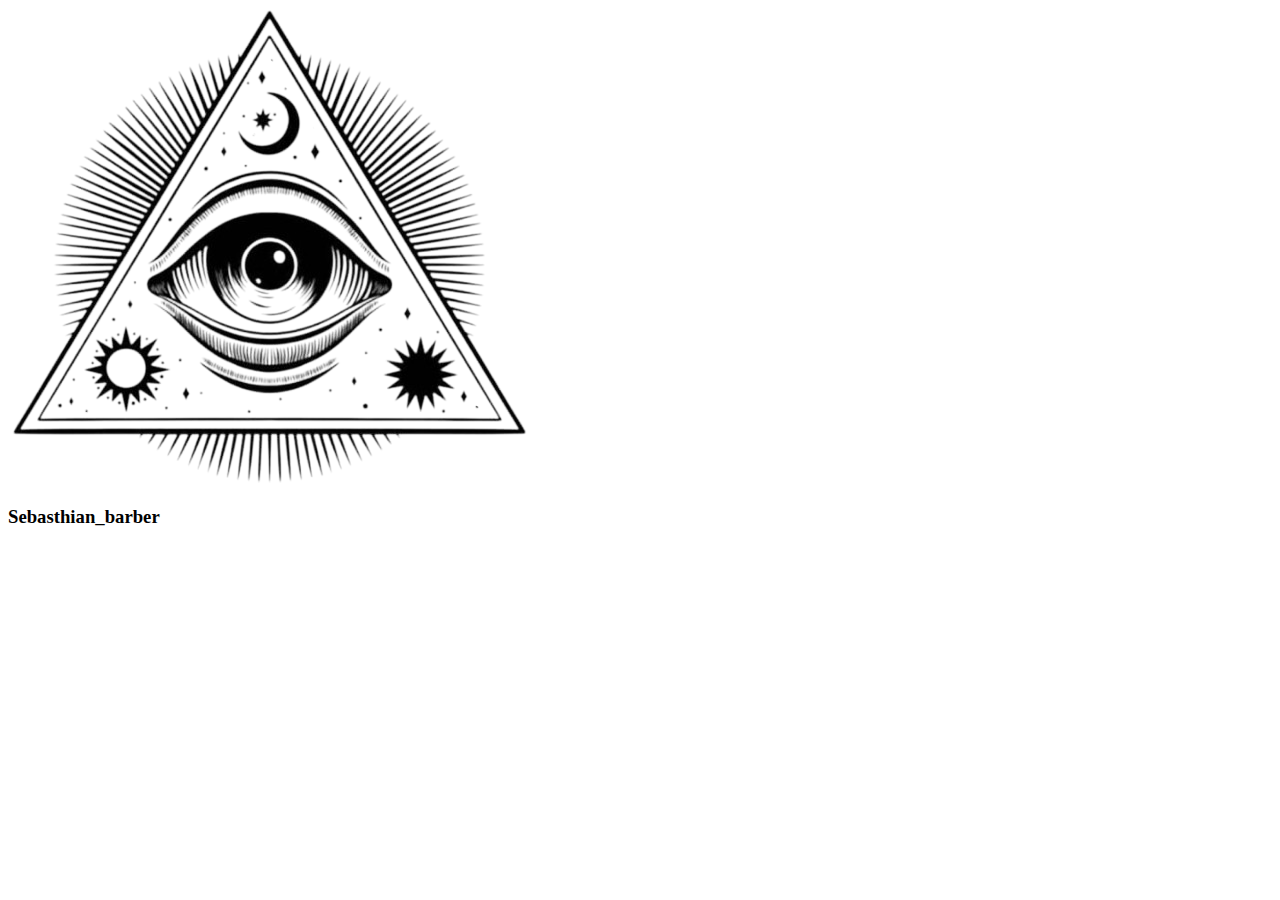
==== src/index.html @ 57ed0412 "primer avance del proyecto barber" ====
<!DOCTYPE html>
<html lang="en">
<head>
    <meta charset="UTF-8">
    <meta name="viewport" content="width=device-width, initial-scale=1.0">
    <title>Sebasthian_barber</title>
</head>
<body>
    <header>
        <img src="../img/logo (2).png" alt="muy bonita">
        <div class="menu" style="border-color: black; grid-area: auto;">
            <h3>Sebasthian_barber</h3>
        </div>
    </header>

</html>
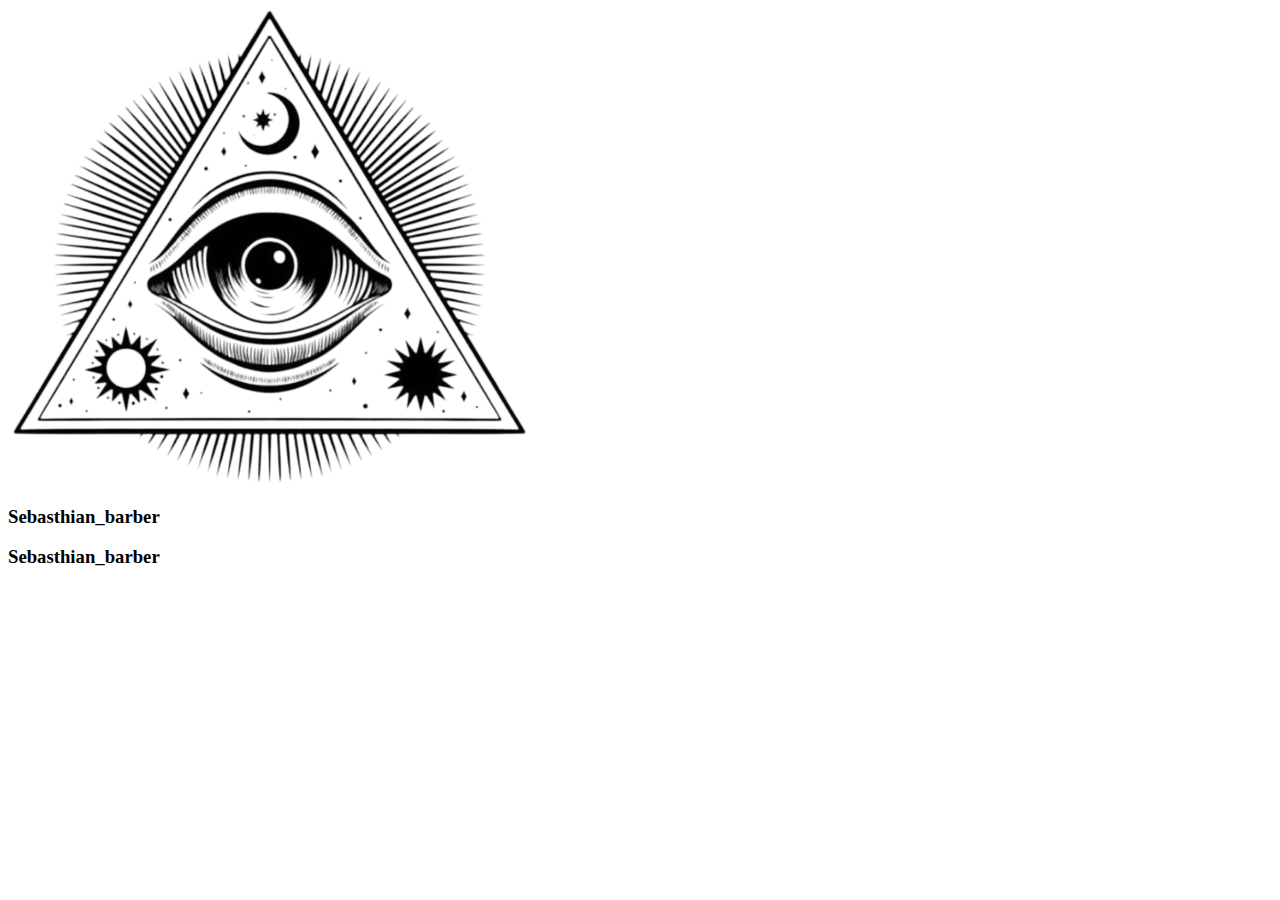
==== commit 0614d856: "se inicia proyecto barber" ====
--- a/src/index.html
+++ b/src/index.html
@@ -7,8 +7,11 @@
 </head>
 <body>
     <header>
-        <img src="../img/logo (2).png" alt="muy bonita">
-        <div class="menu" style="border-color: black; grid-area: auto;">
+        <div class="logo">
+            <img src="../img/logo (2).png" alt="muy bonita">
+        </div>
+        <div class="menu">
+            <h3>Sebasthian_barber</h3>
             <h3>Sebasthian_barber</h3>
         </div>
     </header>
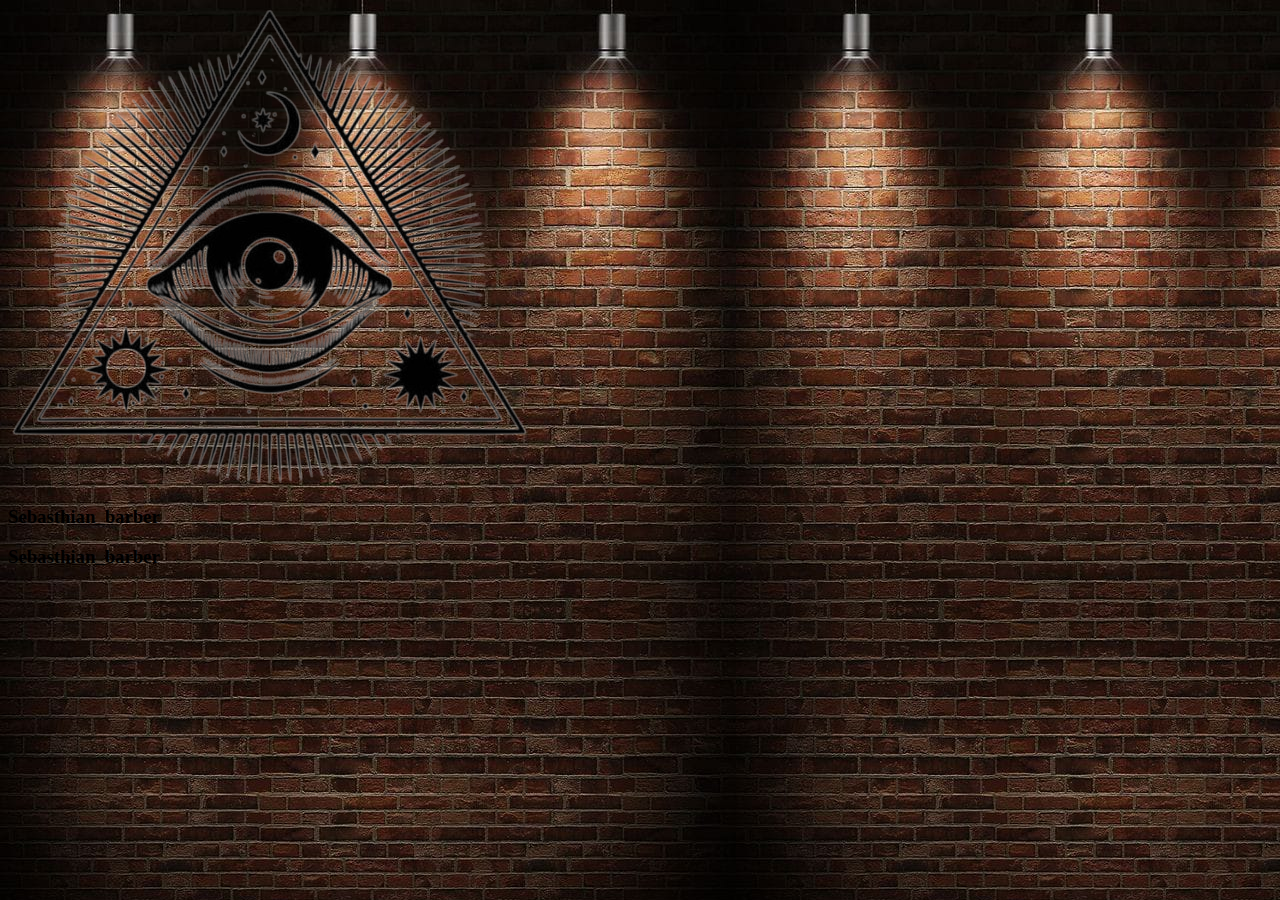
==== commit 40444a25: "Se agrega el background al html y se modifica el nombre de la página" ====
--- a/src/index.html
+++ b/src/index.html
@@ -3,7 +3,8 @@
 <head>
     <meta charset="UTF-8">
     <meta name="viewport" content="width=device-width, initial-scale=1.0">
-    <title>Sebasthian_barber</title>
+    <link rel="stylesheet" href="styles.css">
+    <title>barber Iluminati</title>
 </head>
 <body>
     <header>
--- a/src/styles.css
+++ b/src/styles.css
@@ -0,0 +1,3 @@
+body{
+    background: url(../img/bricks\ wall\ non-free.jpeg);
+}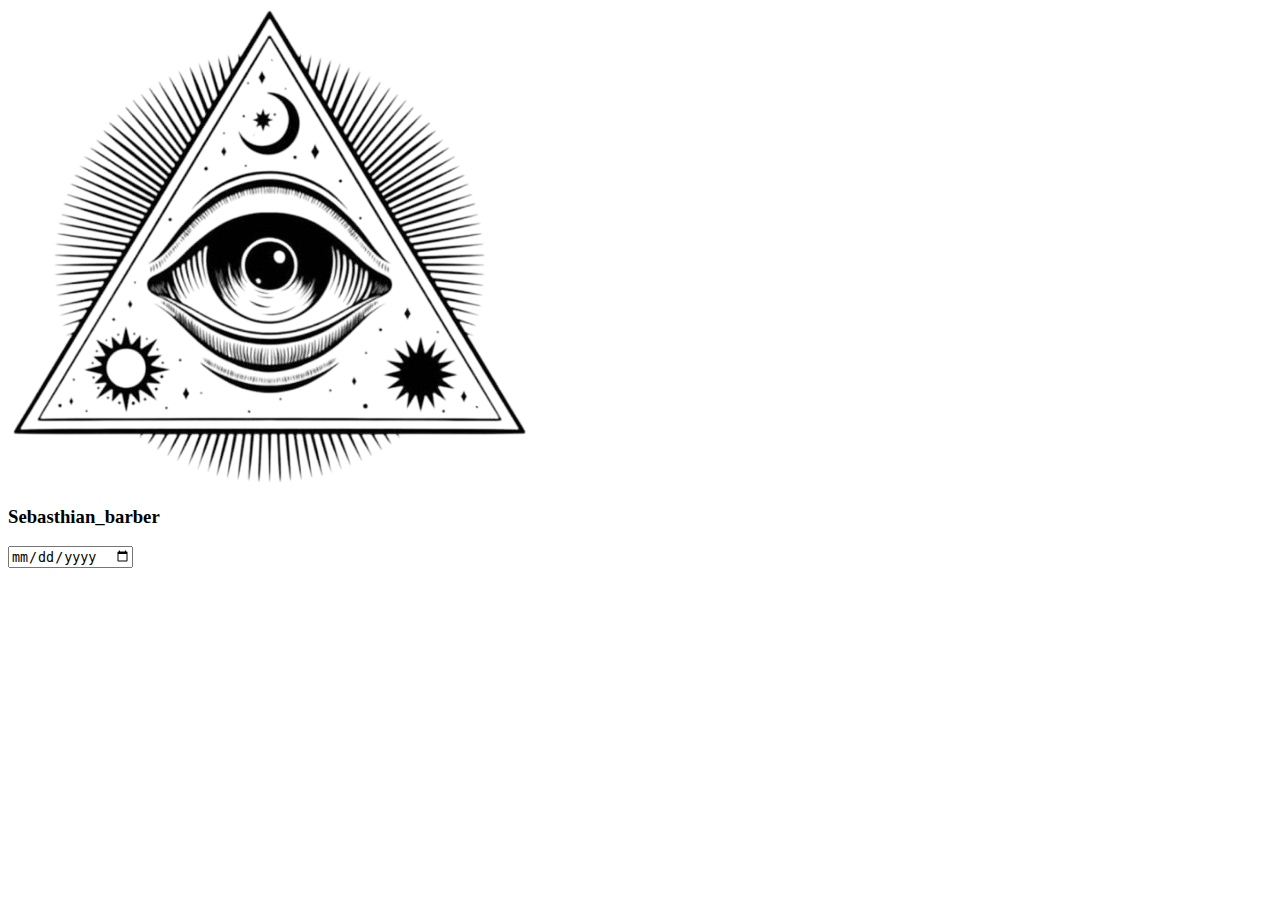
==== commit 0011a8b4: "se crea una rama secundaria" ====
--- a/src/index.html
+++ b/src/index.html
@@ -3,8 +3,7 @@
 <head>
     <meta charset="UTF-8">
     <meta name="viewport" content="width=device-width, initial-scale=1.0">
-    <link rel="stylesheet" href="styles.css">
-    <title>barber Iluminati</title>
+    <title>Sebasthian_barber</title>
 </head>
 <body>
     <header>
@@ -13,8 +12,12 @@
         </div>
         <div class="menu">
             <h3>Sebasthian_barber</h3>
-            <h3>Sebasthian_barber</h3>
         </div>
     </header>
+    <main>
+        <div>
+            <input type="date" id="fecha" name="fecha">
+        </div>
+    </main>
 
 </html>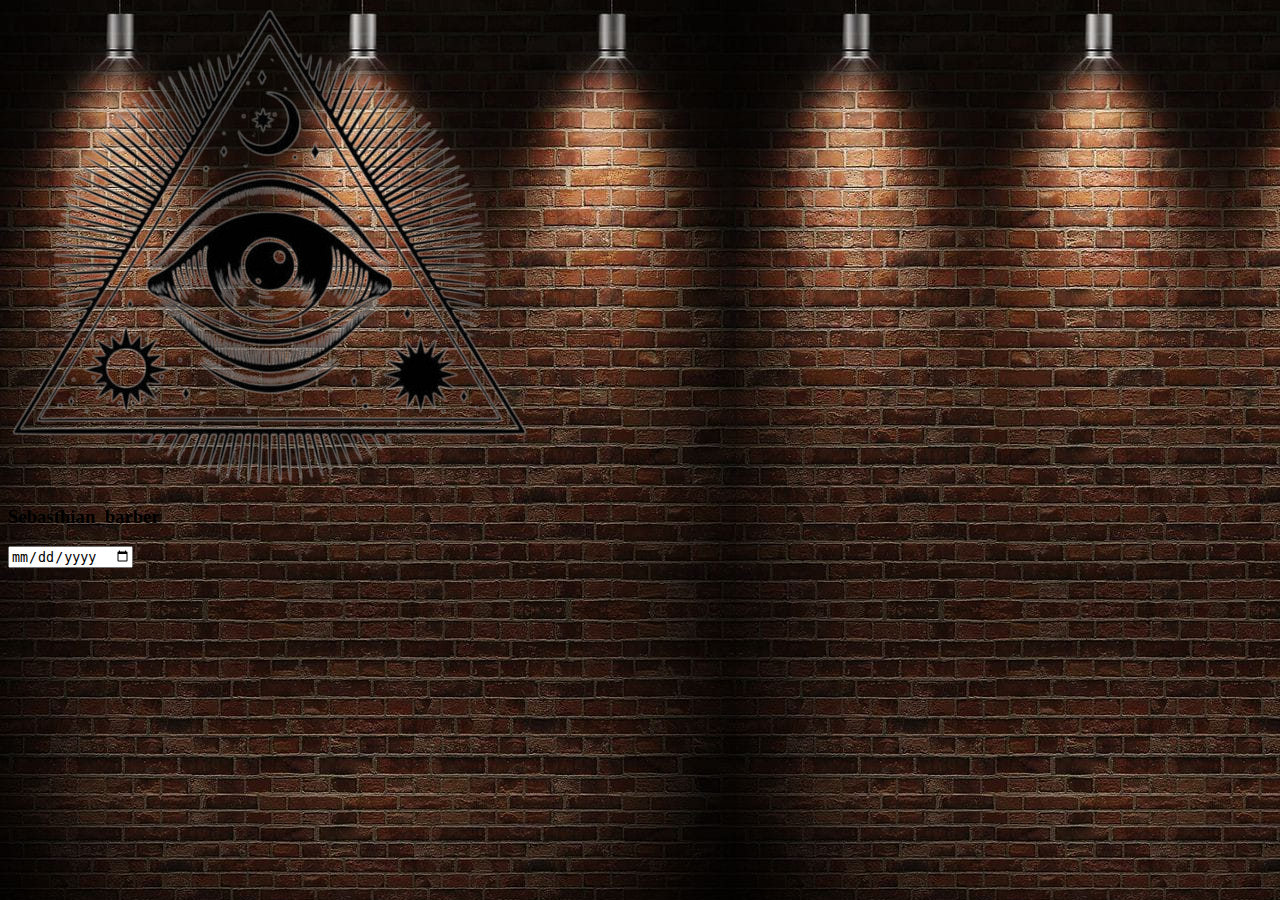
==== commit 53529bf9: "Merge branch 'DaMoMu' of https://github.com/cristianxO/barber into cristianxo" ====
--- a/src/index.html
+++ b/src/index.html
@@ -3,7 +3,8 @@
 <head>
     <meta charset="UTF-8">
     <meta name="viewport" content="width=device-width, initial-scale=1.0">
-    <title>Sebasthian_barber</title>
+    <link rel="stylesheet" href="styles.css">
+    <title>barber Iluminati</title>
 </head>
 <body>
     <header>
--- a/src/styles.css
+++ b/src/styles.css
@@ -0,0 +1,3 @@
+body{
+    background: url(../img/bricks\ wall\ non-free.jpeg);
+}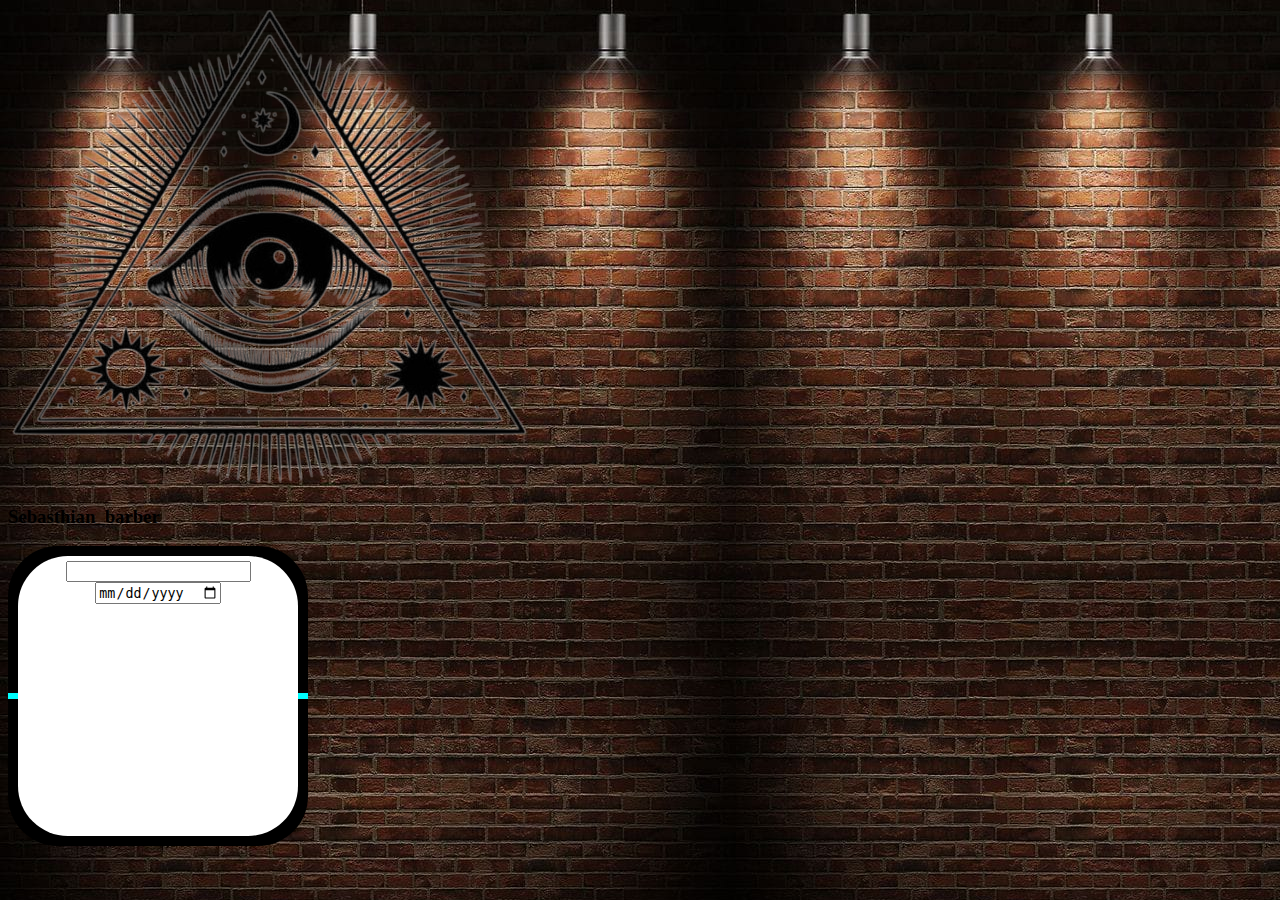
==== commit b52c8bde: "Se creo la vista para poder diligenciar los datos de la cita" ====
--- a/src/index.html
+++ b/src/index.html
@@ -16,8 +16,13 @@
         </div>
     </header>
     <main>
-        <div>
-            <input type="date" id="fecha" name="fecha">
+        <div id="container">
+            <div id="line"></div>
+            <div id="line2"></div>
+            <div id="cita">
+                <input type="text" id="nombre" name="nombre">
+                <input type="date" id="fecha" name="fecha">
+            </div>
         </div>
     </main>
 
--- a/src/styles.css
+++ b/src/styles.css
@@ -1,3 +1,65 @@
 body{
     background: url(../img/bricks\ wall\ non-free.jpeg);
+}
+
+/* Estilos del div contenedor */
+#container {
+    width: 300px;
+    height: 300px; /* Ajustado para dar espacio suficiente al contenido */
+    background-color: black;
+    border-radius: 50px; /* Esquinas redondeadas */
+    position: relative;
+    overflow: hidden;
+    display: flex;
+    justify-content: center;
+    align-items: center;
+}
+
+/* Estilos para la línea giratoria 1 */
+#line {
+    position: absolute;
+    width: calc(300px + 80px); /* Ancho más el doble del radio para asegurar que cubra todo el contenedor */
+    height: 6px; /* Grosor de la línea */
+    top: 50%; /* Posición central vertical */
+    left: 50%; /* Posición central horizontal */
+    transform: translate(-50%, -50%);
+    background: #FF1493; /* Color rosa neon */
+    animation: rotateLine 5s linear infinite;
+    border-radius: 20px; /* Esquinas redondeadas */
+}
+
+/* Estilos para la línea giratoria 2 */
+#line2 {
+    position: absolute;
+    width: 6px; /* Grosor de la línea */
+    height: calc(300px + 80px); /* Alto más el doble del radio para asegurar que cubra todo el contenedor */
+    top: 50%; /* Posición central vertical */
+    left: 50%; /* Posición central horizontal */
+    transform: translate(-50%, -50%) rotate(90deg); /* Rotación para que quede vertical */
+    background: #00FFFF; /* Color azul neon */
+    animation: rotateLine 5s linear infinite;
+    border-radius: 20px; /* Esquinas redondeadas */
+}
+
+/* Animación para la línea giratoria 1 */
+@keyframes rotateLine {
+    0% {
+        transform: translate(-50%, -50%) rotate(0deg);
+    }
+    100% {
+        transform: translate(-50%, -50%) rotate(360deg);
+    }
+}
+
+/* Estilos del segundo div */
+#cita {
+    width: 90%; /* Ajustado para mantener margen alrededor */
+    height: 90%; /* Ajustado para mantener margen alrededor */
+    background-color: white;
+    z-index: 1; /* Coloca el segundo div delante de las líneas giratorias */
+    justify-content: center;
+    align-items: center;
+    text-align: center;
+    border-radius: 50px; /* Esquinas redondeadas */
+    padding: 5px;
 }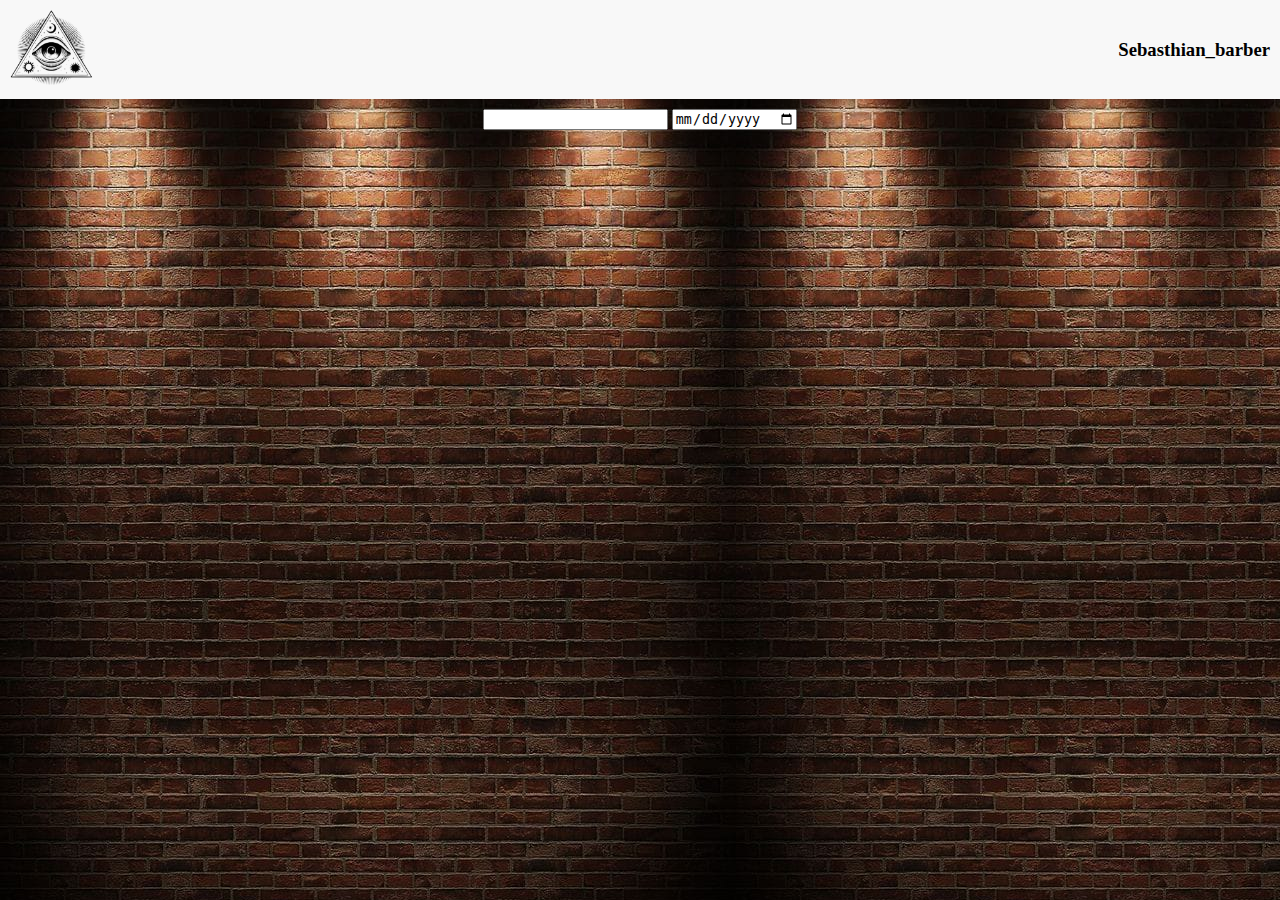
==== commit 85a43231: "Se creo la conexion a la base de datos de firestore database" ====
--- a/src/index.html
+++ b/src/index.html
@@ -25,5 +25,5 @@
             </div>
         </div>
     </main>
-
+</body>
 </html>--- a/src/styles.css
+++ b/src/styles.css
@@ -1,65 +1,100 @@
-body{
-    background: url(../img/bricks\ wall\ non-free.jpeg);
+html, body{
+    height: 100%;
+    margin: 0;
 }
 
-/* Estilos del div contenedor */
-#container {
-    width: 300px;
-    height: 300px; /* Ajustado para dar espacio suficiente al contenido */
-    background-color: black;
-    border-radius: 50px; /* Esquinas redondeadas */
-    position: relative;
-    overflow: hidden;
+header {
     display: flex;
-    justify-content: center;
+    justify-content: space-between;
     align-items: center;
+    padding: 10px;
+    background-color: #f8f8f8;
+}
+header img {
+    max-height: 75px;
+}
+nav ul {
+    list-style-type: none;
+    margin: 0;
+    padding: 0;
+    display: flex;
+}
+nav ul li {
+    margin: 0 10px;
+}
+nav ul li a {
+    text-decoration: none;
+    color: #333;
 }
 
-/* Estilos para la línea giratoria 1 */
-#line {
-    position: absolute;
-    width: calc(300px + 80px); /* Ancho más el doble del radio para asegurar que cubra todo el contenedor */
-    height: 6px; /* Grosor de la línea */
-    top: 50%; /* Posición central vertical */
-    left: 50%; /* Posición central horizontal */
-    transform: translate(-50%, -50%);
-    background: #FF1493; /* Color rosa neon */
-    animation: rotateLine 5s linear infinite;
-    border-radius: 20px; /* Esquinas redondeadas */
+body{
+    display: flex;
+    flex-direction: column;
+    background: url(../img/bricks\ wall\ non-free.jpeg);
+    min-height: 100vh;
 }
 
-/* Estilos para la línea giratoria 2 */
-#line2 {
-    position: absolute;
-    width: 6px; /* Grosor de la línea */
-    height: calc(300px + 80px); /* Alto más el doble del radio para asegurar que cubra todo el contenedor */
-    top: 50%; /* Posición central vertical */
-    left: 50%; /* Posición central horizontal */
-    transform: translate(-50%, -50%) rotate(90deg); /* Rotación para que quede vertical */
-    background: #00FFFF; /* Color azul neon */
-    animation: rotateLine 5s linear infinite;
-    border-radius: 20px; /* Esquinas redondeadas */
+main{
+    display: flex 1;
+    padding: 10px;
+    align-items: center;
+    text-align: center;
+    color: #f8f8f8;
 }
 
-/* Animación para la línea giratoria 1 */
-@keyframes rotateLine {
-    0% {
-        transform: translate(-50%, -50%) rotate(0deg);
-    }
-    100% {
-        transform: translate(-50%, -50%) rotate(360deg);
-    }
+footer{
+    background-color: #f8f8f8;
+    align-items: center;
+    padding: 10px;
+    position: fixed;
+    left: 0%;
+    bottom: 0%;
+    right: 0%;
 }
 
-/* Estilos del segundo div */
-#cita {
-    width: 90%; /* Ajustado para mantener margen alrededor */
-    height: 90%; /* Ajustado para mantener margen alrededor */
-    background-color: white;
-    z-index: 1; /* Coloca el segundo div delante de las líneas giratorias */
-    justify-content: center;
+.cita-banner {
+    color: black;
+    cursor: pointer;
+    display: flex;
+    padding: 10px;
+    border: 1px solid black;
+    background-color: #f8f8f8;
+    margin-bottom: 5px;
+    margin-top: 5px;
+    border-radius: 10px;
+    justify-content: space-between;
     align-items: center;
-    text-align: center;
-    border-radius: 50px; /* Esquinas redondeadas */
+    max-width: 600px; 
+    margin: 10px auto; 
+    box-shadow: 0 4px 8px rgba(0, 0, 0, 0.1);
+}
+.cita-detalles {
+    color: black;
+    display: none;
+    padding-left: 20px;
+    background-color: #f8f8f8;
+    padding: 10px;
+    border-radius: 10px;
+    max-width: 600px; 
+    margin: 10px auto; 
+    box-shadow: 0 4px 8px rgba(0, 0, 0, 0.1);
+}
+
+#listaCitas {
+    list-style-type: none;
+    padding: 0;
+}
+
+.eliminar-btn {
+    background-color: transparent;
+    border: none;
+    color: #000;
+    cursor: pointer;
+    font-size: 1.2em;
     padding: 5px;
+    border-radius: 50%;
+    transition: color 0.3s ease;
+}
+.eliminar-btn:hover {
+    color: red;
 }